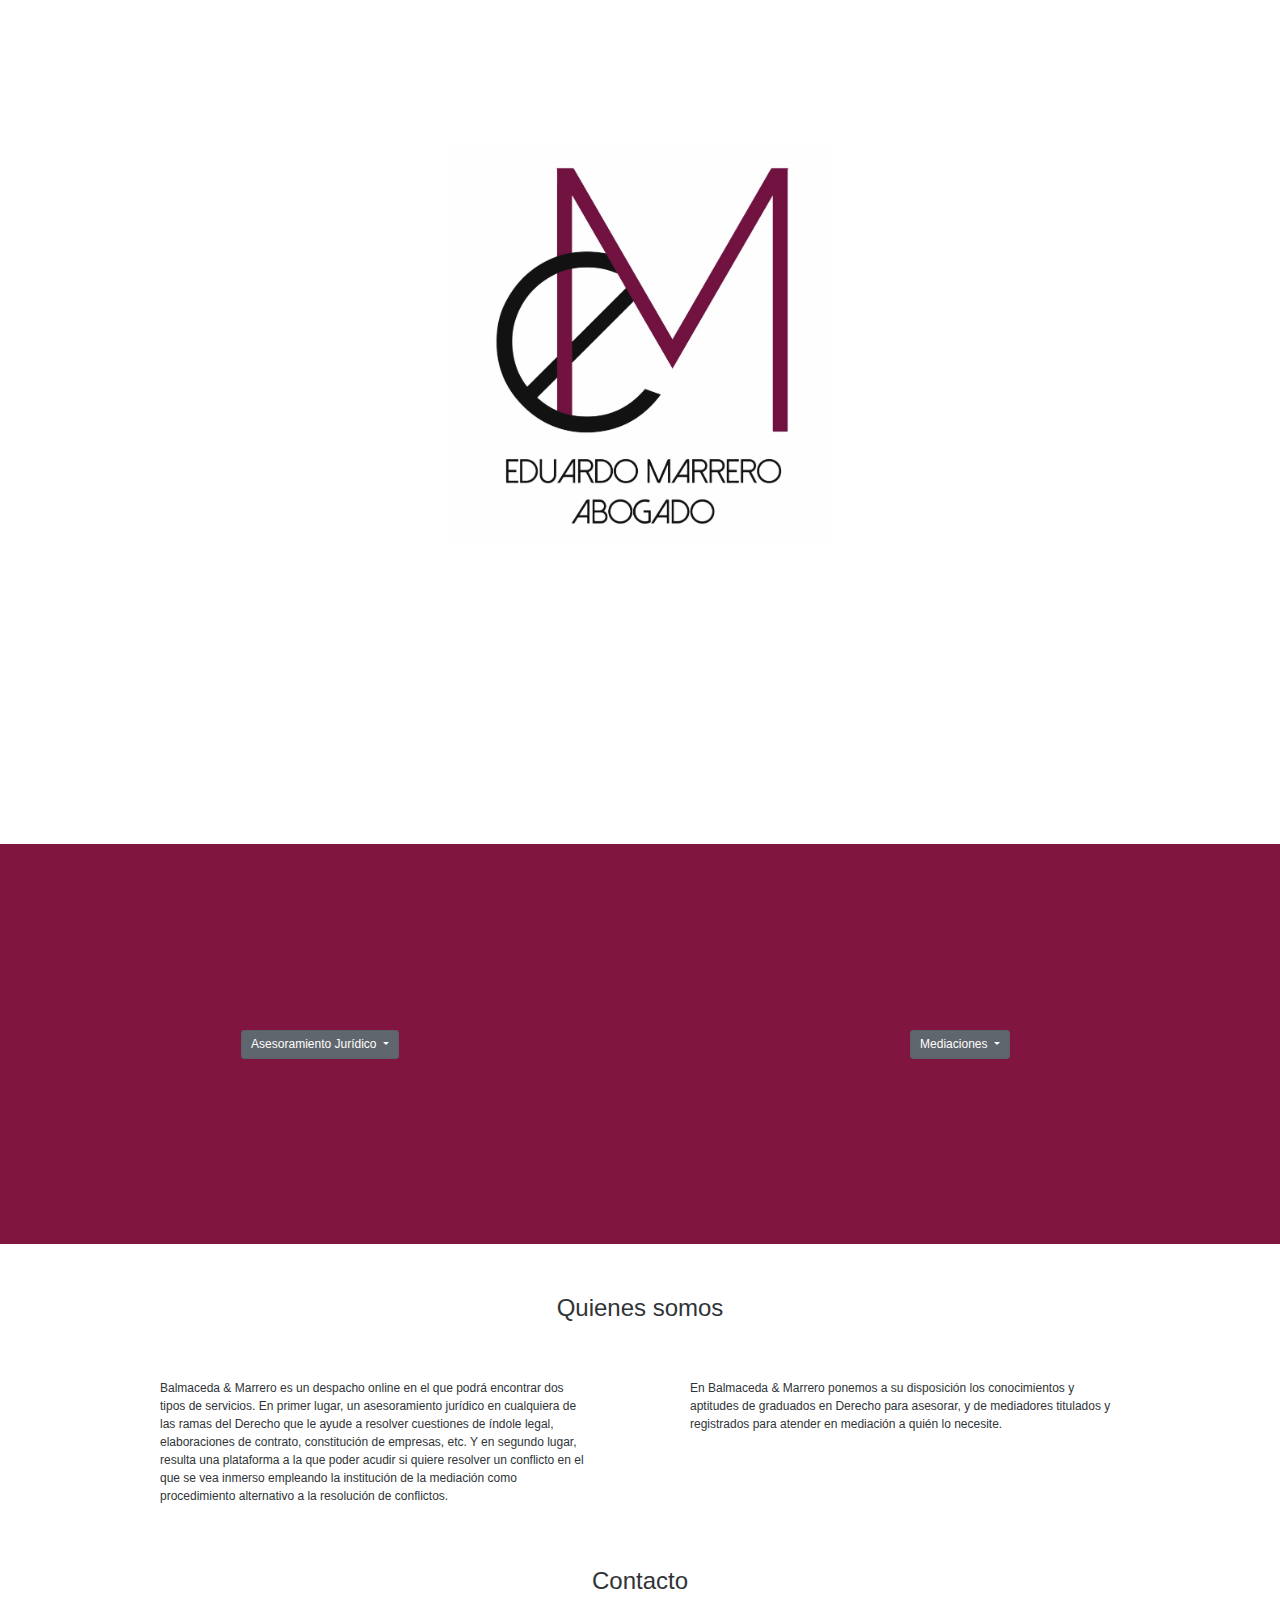
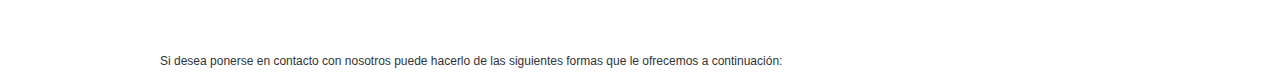
==== index.html @ 25b4ba4c "starting a new proyect to website for lawers." ====
<!DOCTYPE html>
<html lang="es">

<head>
    <title>Balmaceda &amp; Marrero</title>
    <meta charset="UTF-8">
    <meta name="viewport" content="width=device-width, initial-scale=1.0">
    <meta http-equiv="X-UA-Compatible" content="ie=edge">
    <meta name="description" content="Asesoramiento jurídico y mediación" />
    <meta name="keywords" content="" />
    <link rel="stylesheet" href="https://maxcdn.bootstrapcdn.com/bootstrap/4.0.0/css/bootstrap.min.css" integrity="sha384-Gn5384xqQ1aoWXA+058RXPxPg6fy4IWvTNh0E263XmFcJlSAwiGgFAW/dAiS6JXm" crossorigin="anonymous">
    <link rel="stylesheet" href="css/style.css" type="text/css" />
</head>

<body class=" main--background">
    <div class="grid capa--opaca">

        <header class="grid--content">
            <div class="logo--index">
                <img src="./res-em-abogados/LOGO COLOR.jpg" alt="logo " />
            </div>
        </header>



        <section class="grid--fullview dropdown--sizing section--background">
            <div class="grid-content">
                <div class="dropdown--group subgrid--nav">

                    <div class="dropdown show">
                        <a class="btn btn-secondary dropdown-toggle" href="#" role="button" id="dropdownMenuLink" data-toggle="dropdown" aria-haspopup="true" aria-expanded="false">
                        Asesoramiento Jurídico
                    </a>

                        <div class="dropdown-menu" aria-labelledby="dropdownMenuLink">
                            <a class="dropdown-item" href="#">Civil y familiar</a>
                            <a class="dropdown-item" href="#">Penal</a>
                            <a class="dropdown-item" href="#">Laboral</a>
                            <a class="dropdown-item" href="#">Administrativo</a>
                            <a class="dropdown-item" href="#">Mercantil</a>
                        </div>
                    </div>

                    <div class="dropdown show">
                        <a class="btn btn-secondary dropdown-toggle" href="#" role="button" id="dropdownMenuLink" data-toggle="dropdown" aria-haspopup="true" aria-expanded="false">
                        Mediaciones
                    </a>

                        <div class="dropdown-menu" aria-labelledby="dropdownMenuLink">
                            <a class="dropdown-item" href="#">Familiar</a>
                            <a class="dropdown-item" href="#">Civil</a>
                            <a class="dropdown-item" href="#">Mercantil</a>
                        </div>
                    </div>

                </div>
            </div>



        </section>

        <section class="grid--content">
            <div class="quienEs ">
                <div class="seccion--titulo">
                    <h2>Quienes somos</h2>
                </div>
                <div class="subgrid--quienes">
                    <div>
                        <p>
                            Balmaceda &amp; Marrero es un despacho online en el que podrá encontrar dos tipos de servicios. En primer lugar, un asesoramiento jurídico en cualquiera de las ramas del Derecho que le ayude a resolver cuestiones de índole legal, elaboraciones de contrato,
                            constitución de empresas, etc. Y en segundo lugar, resulta una plataforma a la que poder acudir si quiere resolver un conflicto en el que se vea inmerso empleando la institución de la mediación como procedimiento alternativo
                            a la resolución de conflictos.
                        </p>
                    </div>
                    <div>
                        <p>
                            En Balmaceda &amp; Marrero ponemos a su disposición los conocimientos y aptitudes de graduados en Derecho para asesorar, y de mediadores titulados y registrados para atender en mediación a quién lo necesite.
                        </p>
                    </div>
                </div>
            </div>

        </section>

        <footer class="grid--content">

            <div class="contacto ">
                <div class="seccion--titulo">
                    <h2>Contacto</h2>
                </div>
                <div>
                    <p>
                        Si desea ponerse en contacto con nosotros puede hacerlo de las siguientes formas que le ofrecemos a continuación:
                    </p>
                </div>
                <div class="contacto--info">

                    <!-- <img src="./res-em-abogados/TARJETA VISITA-02.jpg" alt=""> -->

                </div>
            </div>
        </footer>

    </div>

    <script src="https://code.jquery.com/jquery-3.2.1.slim.min.js" integrity="sha384-KJ3o2DKtIkvYIK3UENzmM7KCkRr/rE9/Qpg6aAZGJwFDMVNA/GpGFF93hXpG5KkN" crossorigin="anonymous"></script>
    <script src="https://cdnjs.cloudflare.com/ajax/libs/popper.js/1.12.9/umd/popper.min.js" integrity="sha384-ApNbgh9B+Y1QKtv3Rn7W3mgPxhU9K/ScQsAP7hUibX39j7fakFPskvXusvfa0b4Q" crossorigin="anonymous"></script>
    <script src="https://maxcdn.bootstrapcdn.com/bootstrap/4.0.0/js/bootstrap.min.js" integrity="sha384-JZR6Spejh4U02d8jOt6vLEHfe/JQGiRRSQQxSfFWpi1MquVdAyjUar5+76PVCmYl" crossorigin="anonymous"></script>

</body>

</html>
---- css/style.css ----
* {
    box-sizing: border-box
}

html {
    font-family: 'Courier New', Courier, monospace;
    font-size: 12px;
}

body {}

h1 {}

h2 {
    /* color: white; */
}

p {
    /* color: white; */
}

.main--background {
    background-image: url(../res-em-abogados/FONDO\ 2.jpg);
    background-position-x: 400px;
    background-attachment: fixed;
    background-position: center;
    background-repeat: no-repeat;
    background-size: cover;
}

.capa--opaca {
    background-color: white;
    opacity: 0.93;
}


/* Reglas de ajustes de la web. Para verla correctamente */

.grid {
    display: grid;
    grid-template-columns: minmax(1em, 1fr) minmax(0, 80rem) minmax(1em, 1fr);
}

.grid--fullview {
    grid-column: 1/4;
}

.grid--content {
    grid-column: 2/3;
}


/* Estilos de las pagina completa */


/* Header */

.logo--index {
    margin-top: 15%;
    height: 700px;
    text-align: center;
}

.logo--index>img {
    max-width: 40%;
}


/* Seccion del navegador */

.subgrid--nav {
    display: grid;
    grid-template-columns: repeat(2, 1fr);
    justify-items: center;
    align-items: center;
    height: 400px;
}

.section--background {
    background-color: #770431;
}


/* Seccion quienes somos */

.seccion--titulo {
    text-align: center;
    padding: 50px;
}

.subgrid--quienes {
    display: grid;
    grid-template-columns: repeat(2, 1fr);
    grid-gap: 100px;
    text-justify: distribute-all-lines;
}


/* Seccion contactanos */

.contacto--info {
    text-align: center;
}

.contacto--info>img {
    max-width: 40%;
}
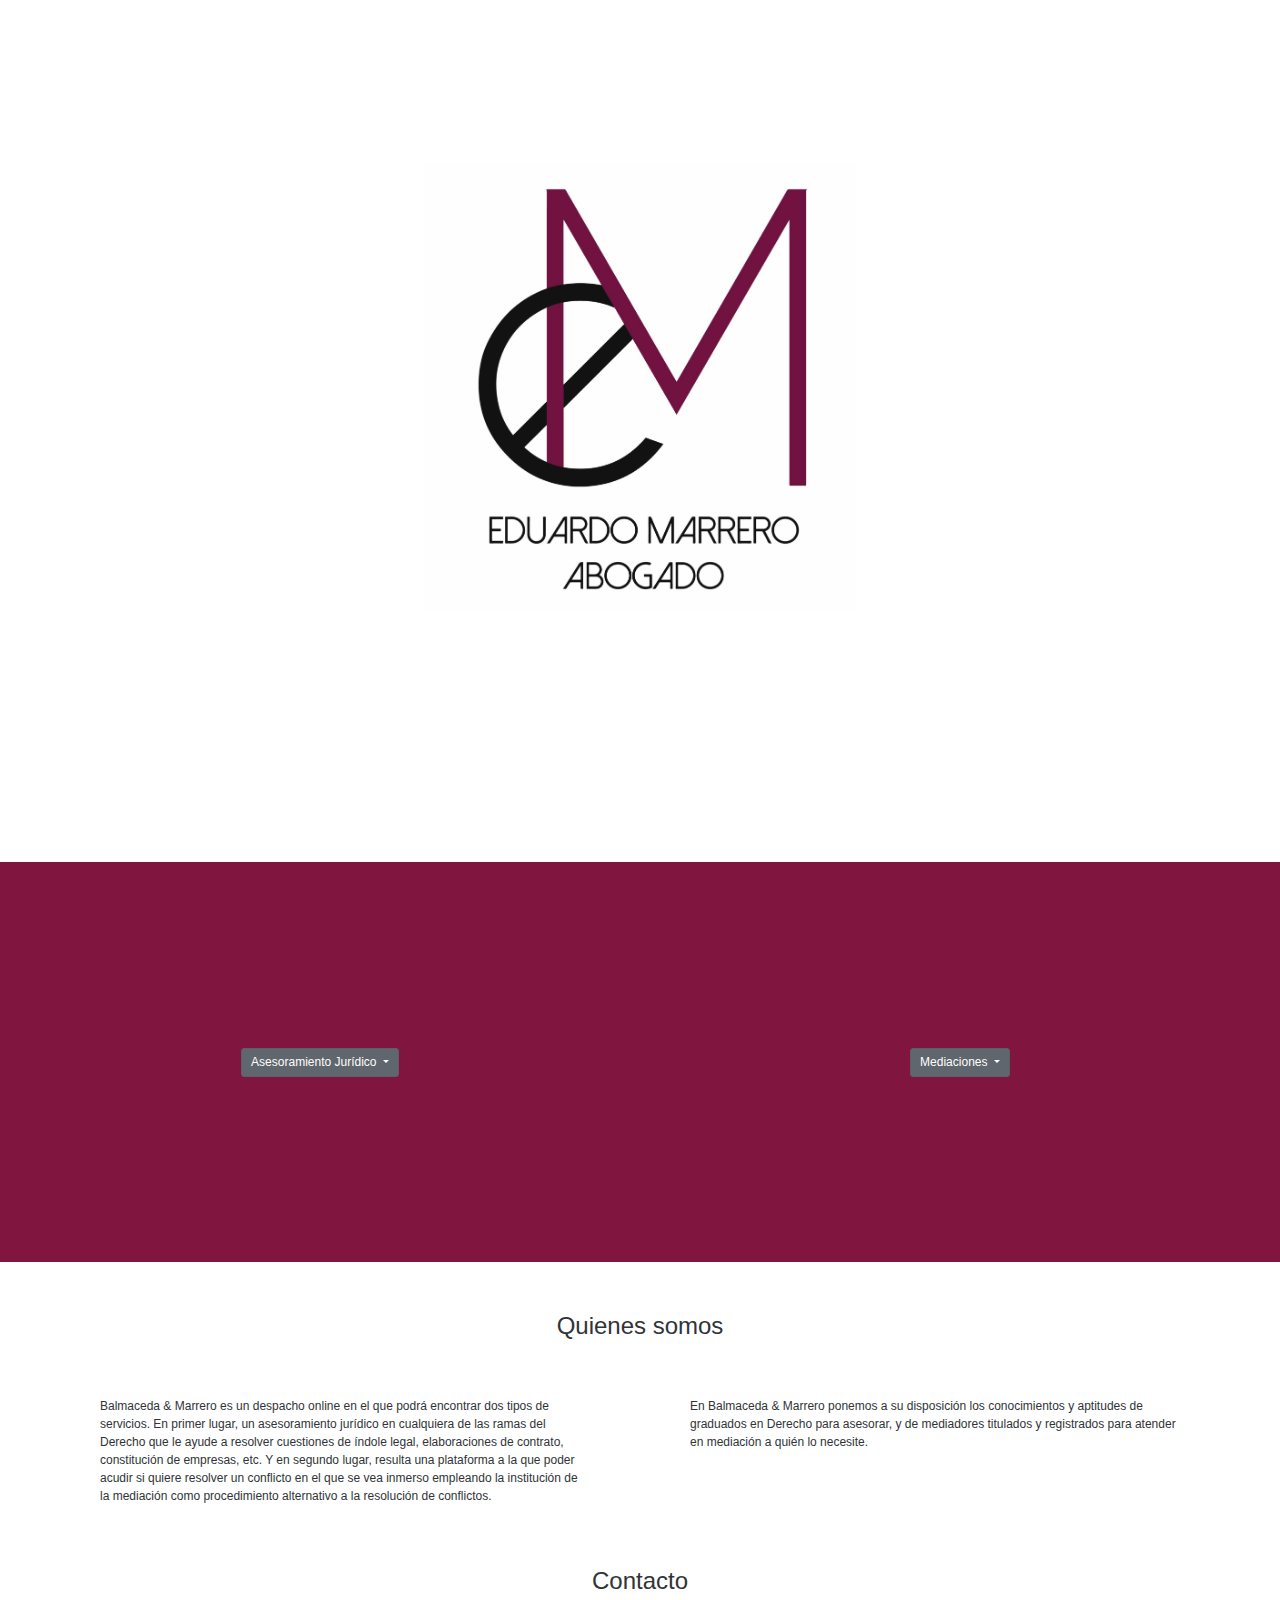
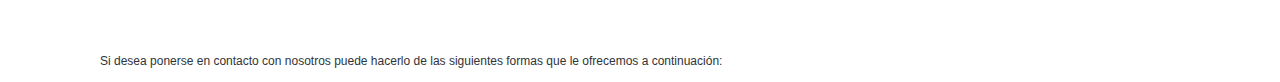
==== commit d5e89ca4: "Canbios no guardados" ====
--- a/index.html
+++ b/index.html
@@ -2,7 +2,7 @@
 <html lang="es">
 
 <head>
-    <title>Balmaceda &amp; Marrero</title>
+    <title>em-Abogados</title>
     <meta charset="UTF-8">
     <meta name="viewport" content="width=device-width, initial-scale=1.0">
     <meta http-equiv="X-UA-Compatible" content="ie=edge">
@@ -20,8 +20,6 @@
                 <img src="./res-em-abogados/LOGO COLOR.jpg" alt="logo " />
             </div>
         </header>
-
-
 
         <section class="grid--fullview dropdown--sizing section--background">
             <div class="grid-content">
--- a/css/style.css
+++ b/css/style.css
@@ -38,7 +38,7 @@
 
 .grid {
     display: grid;
-    grid-template-columns: minmax(1em, 1fr) minmax(0, 80rem) minmax(1em, 1fr);
+    grid-template-columns: minmax(1em, 1fr) minmax(0, 90rem) minmax(1em, 1fr);
 }
 
 .grid--fullview {
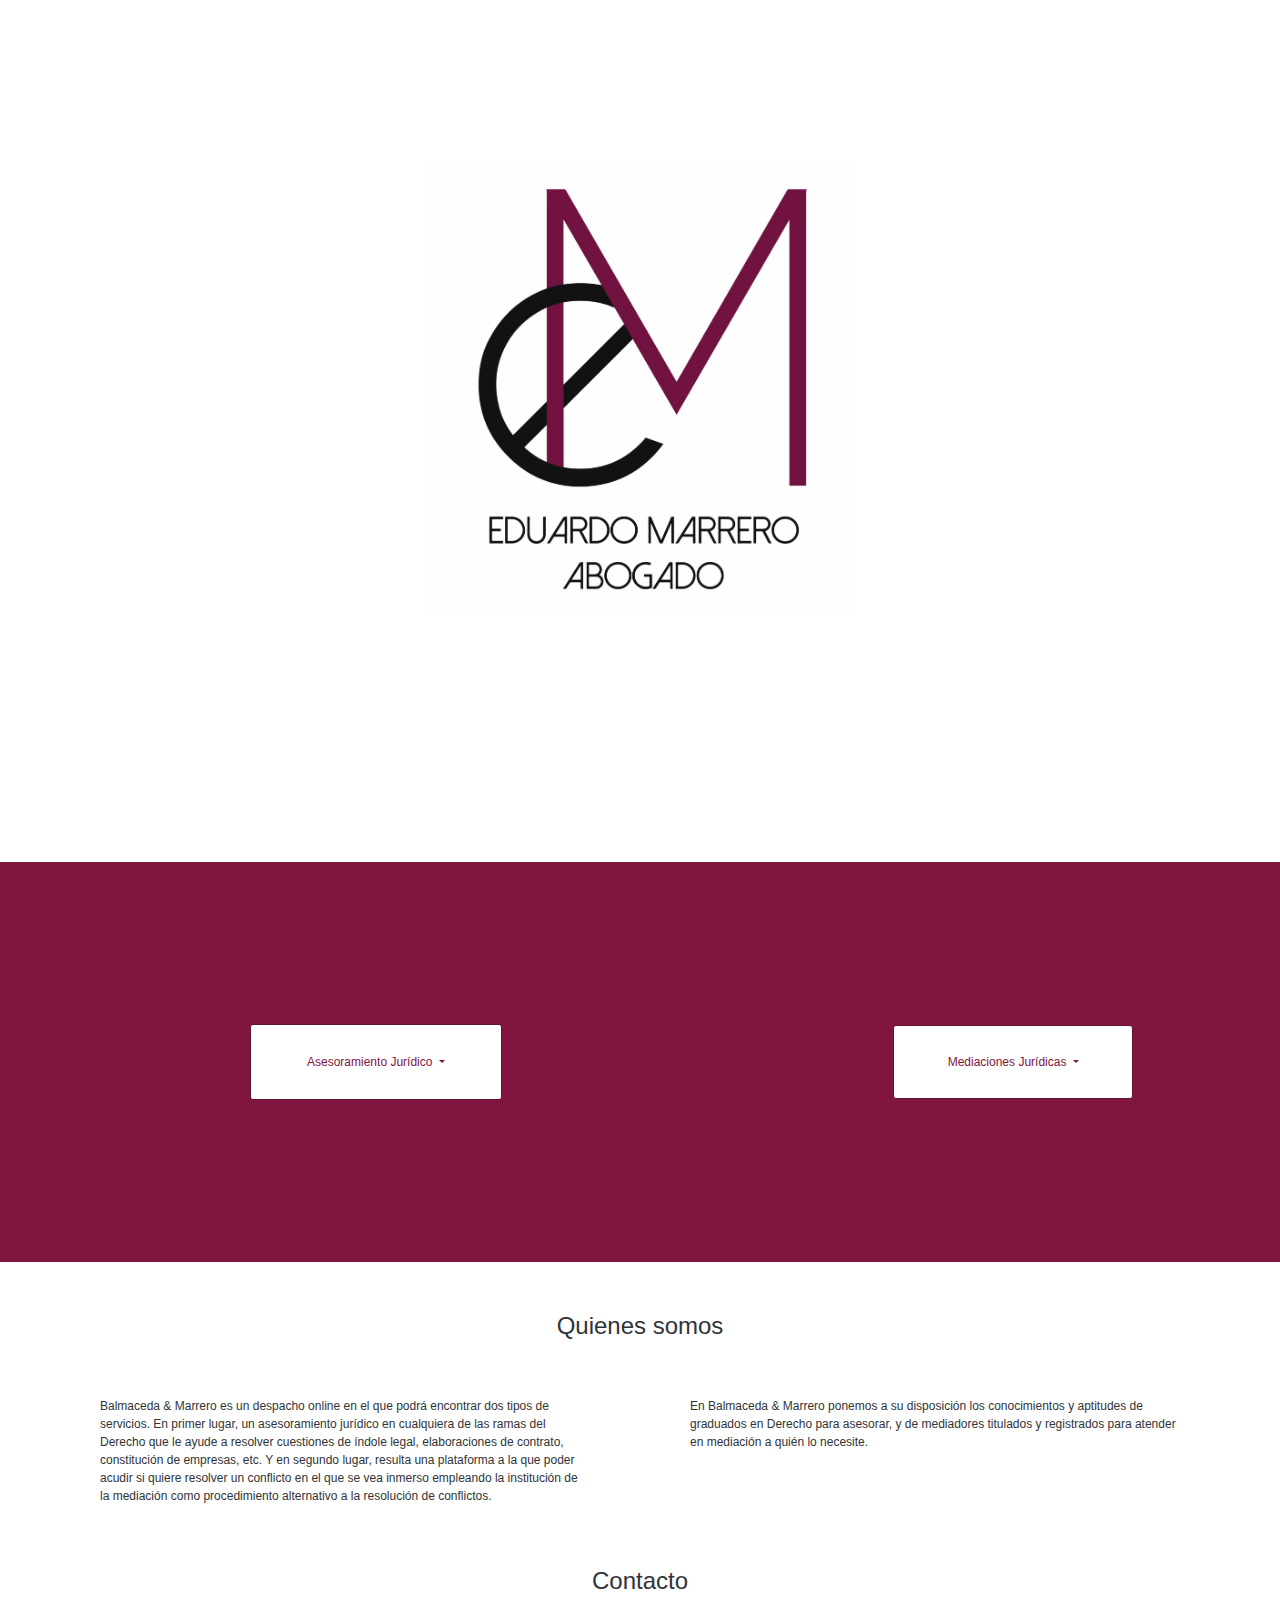
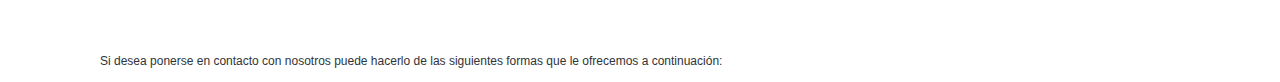
==== commit 5e47f318: "Añadida siguiente pagina para la primera visualñización con el cliente" ====
--- a/index.html
+++ b/index.html
@@ -26,12 +26,11 @@
                 <div class="dropdown--group subgrid--nav">
 
                     <div class="dropdown show">
-                        <a class="btn btn-secondary dropdown-toggle" href="#" role="button" id="dropdownMenuLink" data-toggle="dropdown" aria-haspopup="true" aria-expanded="false">
+                        <a class="btn btn--dropdown dropdown-toggle" href="#" role="button" id="dropdownMenuLink" data-toggle="dropdown" aria-haspopup="true" aria-expanded="false">
                         Asesoramiento Jurídico
                     </a>
-
-                        <div class="dropdown-menu" aria-labelledby="dropdownMenuLink">
-                            <a class="dropdown-item" href="#">Civil y familiar</a>
+                        <div class="dropdown-menu btn--dropdown_list">
+                            <a class="dropdown-item" href="plantilla.html">Civil y familiar</a>
                             <a class="dropdown-item" href="#">Penal</a>
                             <a class="dropdown-item" href="#">Laboral</a>
                             <a class="dropdown-item" href="#">Administrativo</a>
@@ -40,11 +39,11 @@
                     </div>
 
                     <div class="dropdown show">
-                        <a class="btn btn-secondary dropdown-toggle" href="#" role="button" id="dropdownMenuLink" data-toggle="dropdown" aria-haspopup="true" aria-expanded="false">
-                        Mediaciones
-                    </a>
+                        <a class="btn btn--dropdown dropdown-toggle" href="#" role="button" id="dropdownMenuLink" data-toggle="dropdown" aria-haspopup="true" aria-expanded="false">
+                        Mediaciones Jurídicas
+                        </a>
 
-                        <div class="dropdown-menu" aria-labelledby="dropdownMenuLink">
+                        <div class="dropdown-menu btn--dropdown_list">
                             <a class="dropdown-item" href="#">Familiar</a>
                             <a class="dropdown-item" href="#">Civil</a>
                             <a class="dropdown-item" href="#">Mercantil</a>
--- a/css/style.css
+++ b/css/style.css
@@ -80,6 +80,23 @@
     background-color: #770431;
 }
 
+.btn--dropdown {
+    background: white;
+    border: 1px solid #520321;
+    color: #770431;
+    text-decoration: none;
+    padding: 20% 40%;
+}
+
+.btn--dropdown:hover {
+    text-decoration: none;
+    color: #520321;
+}
+
+.btn--dropdown_list {
+    padding: 20% 70%;
+}
+
 
 /* Seccion quienes somos */
 
